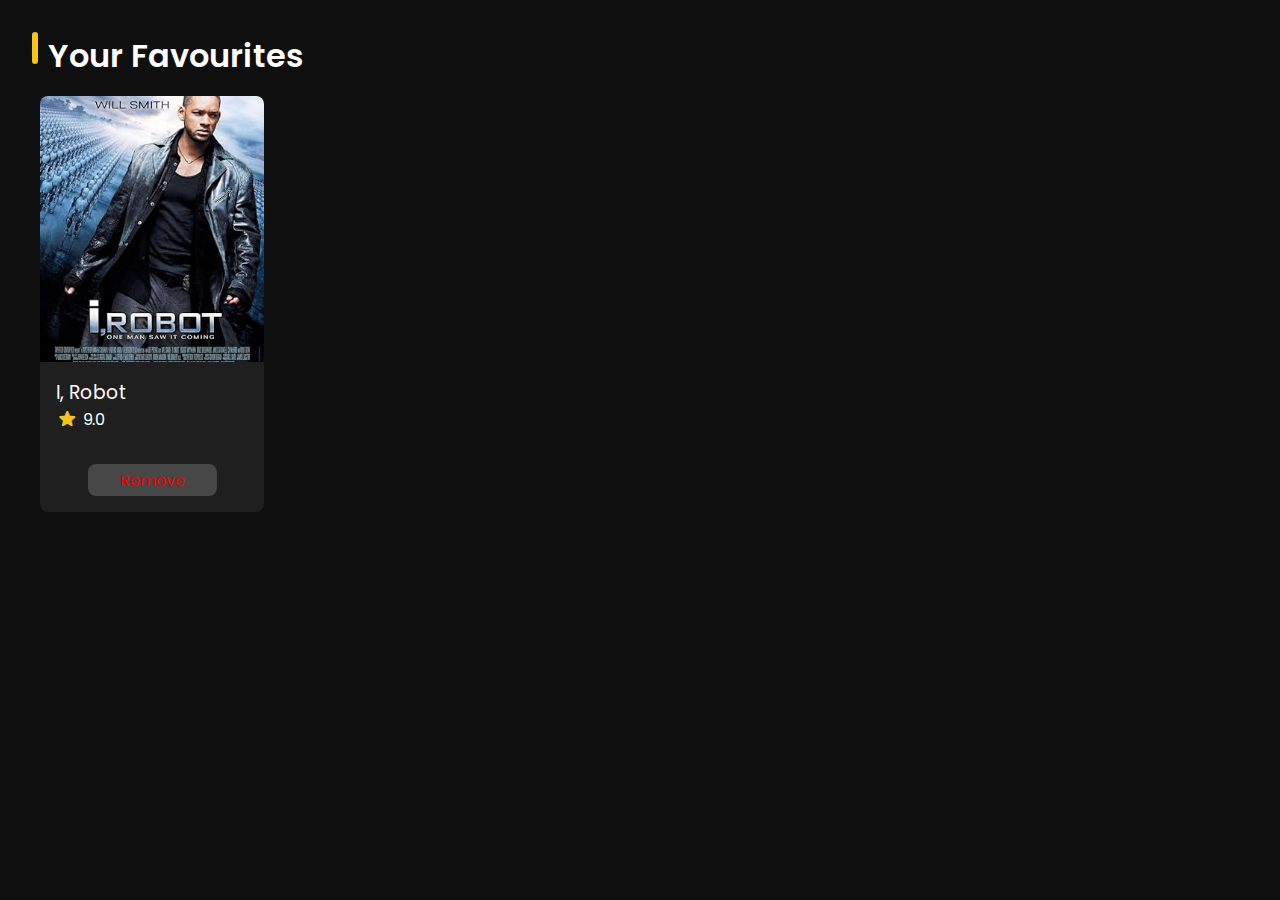
==== favouries-page.html @ 1066a83f "minor" ====
<!DOCTYPE html>
<html lang="en">
  <head>
    <meta charset="UTF-8" />
    <meta name="viewport" content="width=device-width, initial-scale=1.0" />
    <link rel="stylesheet" href="style.css" />
    <link
      href="https://fonts.googleapis.com/css?family=Material+Icons|Material+Icons+Outlined|Material+Icons+Two+Tone|Material+Icons+Round|Material+Icons+Sharp"
      rel="stylesheet"
    />
    <title>My Favourites</title>
  </head>
  <body>
    <section id="top-pics-list">
      <div class="movie-list-heading"><h1>Your Favourites</h1></div>
      <div class="movie-list">
        <div class="movie-container">
          <div class="poster" style="background-image: url(i-robot.jpg)"></div>
          <div class="movie-details">
            <h3 class="movie-name">I, Robot</h3>
            <div class="movie-rating">
              <span class="material-icons-round"> star </span>
              <span id="movie-rating">9.0</span>
            </div>
          </div>
          <div class="remove-fav-btn">
            <button>Remove</button>
          </div>
        </div>
      </div>
    </section>
    <script src="my-favourites.js"></script>
  </body>
</html>
---- style.css ----
@import url("https://fonts.googleapis.com/css2?family=Poppins:ital,wght@0,100;0,200;0,300;0,400;0,500;0,600;0,700;0,800;0,900;1,100;1,200;1,300;1,400;1,500;1,600;1,700;1,800;1,900&display=swap");

* {
  margin: 0;
  padding: 0;
  font-family: "Poppins", sans-serif;
}
.material-symbols-rounded {
  font-variation-settings: "FILL" 0, "wght" 300, "GRAD" 0, "opsz" 24;
}
.material-icon-parent {
  display: flex;
  justify-content: center;
  align-items: center;
}
:root {
  --website-theme: #f5c519;
}

body {
  position: relative;
  background-color: rgb(15, 15, 15);
}

.nav-bar {
  box-sizing: border-box;
  width: 100%;
  height: 3rem;
  padding: 2.4rem 2rem;
  background-color: rgb(27, 27, 27);
  box-shadow: rgba(0, 0, 0, 0.04) 0px 3px 5px;
  display: flex;
  align-items: center;
  justify-content: left;
  gap: 2rem;
  position: relative;
}

.category-menu-items {
  position: absolute;
  top: 3.9rem;
  left: 8rem;
  border-radius: 0.1rem;
  overflow: hidden;
  box-shadow: rgba(89, 89, 89, 0.2) 0px 18px 50px -10px;
  display: none;
  z-index: 10;
}
.category-options {
  display: flex;
  flex-direction: column;
  background-color: rgb(52, 52, 52);
}
.category-option {
  padding-left: 0.5rem;
  padding-right: 3rem;
  padding-top: 0.5rem;
  padding-bottom: 0.5rem;
  width: 100%;
  display: flex;
  gap: 2rem;
  flex-grow: 1;
  cursor: pointer;
}
.category-option:hover {
  background-color: rgb(48, 48, 48);
}

.category-option-data {
  display: flex;
  justify-content: left;
  align-items: center;

  color: white;
}

.logo {
  width: 4rem;
  display: flex;
  flex-direction: column;
  justify-content: center;
}

.logo img {
  width: 100%;
  height: auto;
}

.search-bar {
  width: 60vw;
  height: 3rem;
  display: flex;
  align-items: center;
  overflow: hidden;
  border-radius: 0.4rem;
}
#search-box {
  width: 100%;
  height: 100%;
  box-sizing: border-box;
  border-radius: 0;
  border: none;
  padding-left: 1rem;
  font-size: 1rem;
}
#search-box:focus {
  outline: none;
  border: none;
}

#category-options-button {
  height: 100%;
  padding: 0 1rem;
  border-radius: 0;
  cursor: pointer;
  font-weight: 500;
  font-size: 1rem;
  display: flex;
  justify-content: center;
  align-items: center;
  background-color: rgb(233, 233, 233);
  position: relative;
}

#category-options-button:hover {
  background-color: rgb(223, 223, 223);
}

#search-btn {
  height: 100%;
  box-sizing: border-box;
  padding: 0 1rem;
  border-radius: 0;
  border: none;
  background-color: white;
  cursor: pointer;
}
.my-fav-container {
  flex-grow: 1;
  display: flex;
  flex-direction: row-reverse;
  align-items: center;
  height: 2.2rem;
}
#my-fav-btn {
  height: 100%;
  padding: 0.4rem 1rem;
  box-sizing: border-box;
  font-weight: 700;
  border-radius: 0.3rem;
  box-sizing: content-box;
  border-style: none;
  color: var(--website-theme);
  background-color: rgb(56, 56, 56);
  cursor: pointer;
}

#my-fav-btn:hover {
  background-color: rgb(49, 49, 49);
}

.search-results-container {
  background-color: rgb(43, 43, 43);
  position: absolute;
  z-index: 10;
  border-radius: 0.3rem;
  box-sizing: border-box;
  display: flex;
  flex-direction: column;
  gap: 0.5rem;
  padding: 0.3rem 0.7rem;
  display: none;
  overflow: hidden;
}

.initial-loading-indicator {
  height: 10rem;
  display: flex;
  justify-content: center;
  align-items: center;
  gap: 1rem;
}

.loading-dot-container {
  width: 1rem;
  height: 1rem;
  position: relative;
}
.loading-dot {
  position: absolute;
  background-color: black;
  width: 100%;
  height: 100%;
  border-radius: 50%;
  animation: bounce 0.7s infinite ease-in-out;
}
#loading-dot-1 {
  animation-delay: 0s;
}
#loading-dot-2 {
  animation-delay: 0.1s;
}
#loading-dot-3 {
  animation-delay: 0.2s;
}

@keyframes bounce {
  0% {
    bottom: 0rem;
  }
  50% {
    bottom: 0.5rem;
  }

  100% {
    bottom: 0rem;
  }
}

.search-result-container {
  display: flex;
  flex-wrap: wrap;
  gap: 0.5rem;
  background-color: rgb(50, 50, 50);
  padding: 0.2rem;
  border-radius: 0.1rem;
  cursor: pointer;
}
.search-result-container:hover {
  background-color: rgb(61, 61, 61);
}
.result-img {
  width: 4.5rem;
  height: 4.5rem;
  overflow: hidden;
  display: flex;
  justify-content: center;
}

.result-img img {
  width: auto;
  height: 100%;
}

.result-name {
  color: white;
}
.result-data-text {
  display: flex;
  flex-direction: column;
  flex-grow: 1;
  gap: 0.1rem;
}
.result-year {
  color: rgb(165, 165, 165);
  font-size: 0.8rem;
}
.result-genre {
  color: rgb(165, 165, 165);
  font-size: 0.8rem;
}
.fav-btn-container {
  padding: 0 1.5rem;
  border-radius: 0.3rem;
}
.fav-btn-container:hover {
  background-color: rgb(37, 37, 37);
}
.fav-btn-container span {
  font-size: 2rem;
  color: grey;
}

.movie-list-heading {
  margin-top: 2rem;
}

.movie-list-heading h1 {
  margin-left: 3rem;
  color: white;
  position: relative;
  display: inline-block;
  font-weight: 600;
}

.movie-list-heading h1::after {
  content: "";
  position: absolute;
  width: 0.4rem;
  height: 2rem;
  background-color: var(--website-theme);
  border-radius: 0.25rem;
  left: -1rem;
}

.movie-list {
  padding: 1rem 2.5rem;
  display: flex;
  gap: 2rem;
  flex-wrap: nowrap;
  overflow-x: auto;
  overflow-y: hidden;
}

.movie-container {
  flex: 0 0 14rem;
  height: 26rem;
  background-color: rgb(31, 31, 31);
  display: flex;
  flex-direction: column;
  cursor: default;
  border-radius: 0.5rem;
  overflow: hidden;
  user-select: none;
}
.movie-container:hover {
  box-shadow: rgba(78, 78, 78, 0.2) 0px 7px 29px 0px;
}

.poster {
  width: 100%;
  height: 20rem;
  background-image: url("testPoster.jpg");
  background-size: cover;
  background-position: center;
  cursor: pointer;
}
.poster:hover {
  filter: brightness(120%);
}

.movie-details {
  padding: 1rem;
}

.movie-details h3 {
  font-weight: 400;
  color: white;
  cursor: pointer;
}
.movie-details h3:hover {
  text-decoration: underline;
}

.movie-rating {
  display: flex;
  align-items: center;
  color: white;
  gap: 0.3rem;
}
.movie-rating span:nth-child(1) {
  color: var(--website-theme);
  font-size: 1.4rem;
}
.movie-rating span:nth-child(2) {
  color: white;
  font-size: 1rem;
}
.remove-fav-btn {
  flex-shrink: 0;
  display: flex;
  justify-content: center;
  height: 2rem;
  padding: 1rem;
}
.remove-fav-btn button {
  padding: 1rem 2rem;
  display: flex;
  justify-content: center;
  align-items: center;
  border-radius: 0.5rem;
  box-sizing: content-box;
  cursor: pointer;
  background-color: rgb(71, 71, 71);
  border-style: none;
  color: rgb(232, 0, 0);
  font-size: 1rem;
}
.remove-fav-btn button:hover {
  background-color: rgb(88, 88, 88);
}

.page-movie-details {
  display: none;
  width: 100vw;
  height: 100vh;
  background-color: red;
}
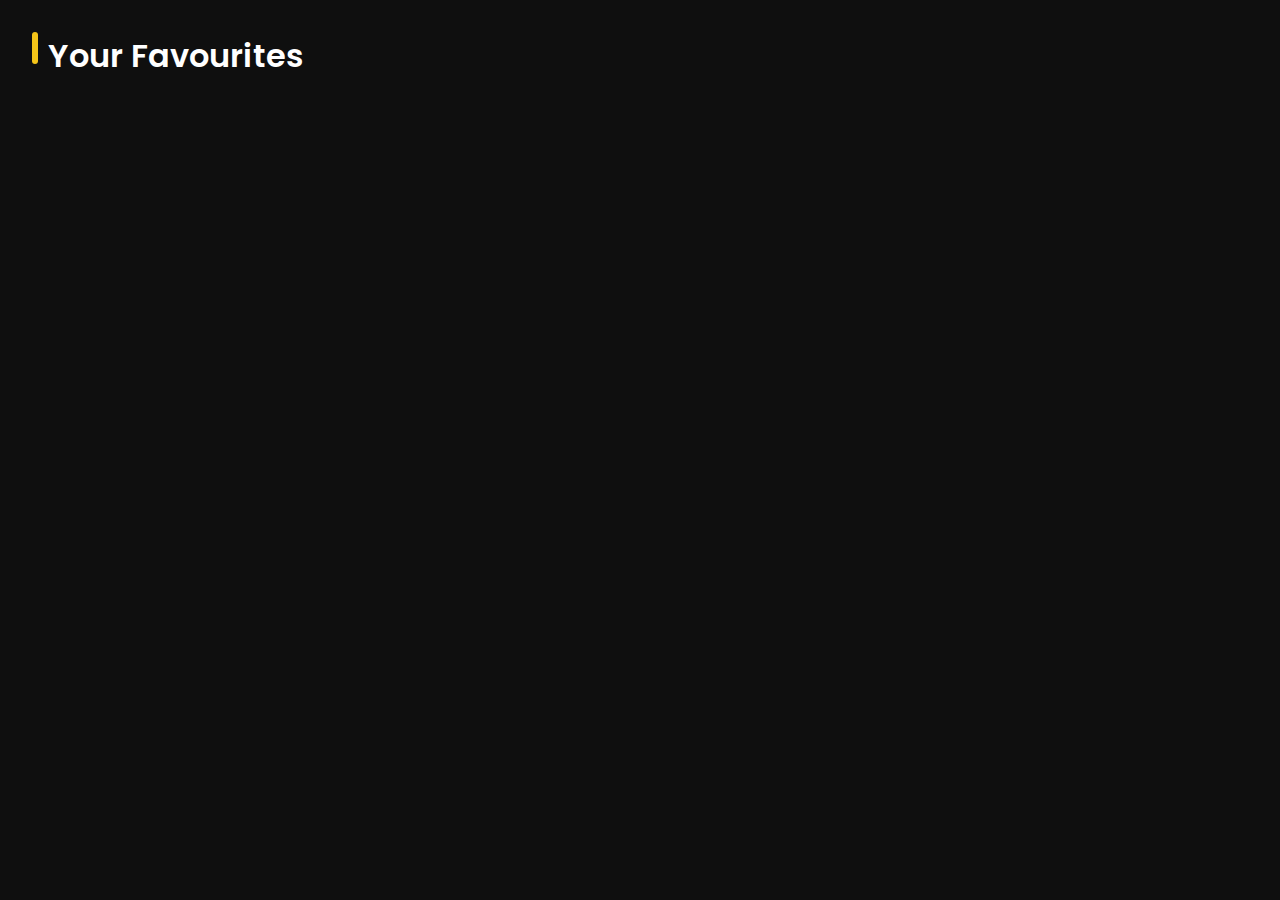
==== commit 2a998f6f: "minor" ====
--- a/favouries-page.html
+++ b/favouries-page.html
@@ -13,21 +13,7 @@
   <body>
     <section id="top-pics-list">
       <div class="movie-list-heading"><h1>Your Favourites</h1></div>
-      <div class="movie-list">
-        <div class="movie-container">
-          <div class="poster" style="background-image: url(i-robot.jpg)"></div>
-          <div class="movie-details">
-            <h3 class="movie-name">I, Robot</h3>
-            <div class="movie-rating">
-              <span class="material-icons-round"> star </span>
-              <span id="movie-rating">9.0</span>
-            </div>
-          </div>
-          <div class="remove-fav-btn">
-            <button>Remove</button>
-          </div>
-        </div>
-      </div>
+      <div class="movie-list"></div>
     </section>
     <script src="my-favourites.js"></script>
   </body>
--- a/style.css
+++ b/style.css
@@ -319,9 +319,11 @@
 
 .poster {
   width: 100%;
-  height: 20rem;
+  height: 15rem;
+  flex-shrink: 0;
+  flex-grow: 0;
   background-image: url("testPoster.jpg");
-  background-size: cover;
+  background-size: contain;
   background-position: center;
   cursor: pointer;
 }
@@ -331,6 +333,10 @@
 
 .movie-details {
   padding: 1rem;
+  min-height: 4rem;
+  max-height: 4rem;
+  flex-grow: 0;
+  flex-shrink: 0;
 }
 
 .movie-details h3 {
@@ -343,6 +349,7 @@
 }
 
 .movie-rating {
+  margin-top: 0.2rem;
   display: flex;
   align-items: center;
   color: white;
@@ -358,17 +365,19 @@
 }
 .remove-fav-btn {
   flex-shrink: 0;
+  flex-grow: 0;
   display: flex;
   justify-content: center;
   height: 2rem;
   padding: 1rem;
 }
+
 .remove-fav-btn button {
-  padding: 1rem 2rem;
-  display: flex;
-  justify-content: center;
-  align-items: center;
-  border-radius: 0.5rem;
+  padding: 1rem 4rem;
+  display: flex;
+  justify-content: center;
+  align-items: center;
+  border-radius: 0.24rem;
   box-sizing: content-box;
   cursor: pointer;
   background-color: rgb(71, 71, 71);
@@ -376,6 +385,7 @@
   color: rgb(232, 0, 0);
   font-size: 1rem;
 }
+
 .remove-fav-btn button:hover {
   background-color: rgb(88, 88, 88);
 }
